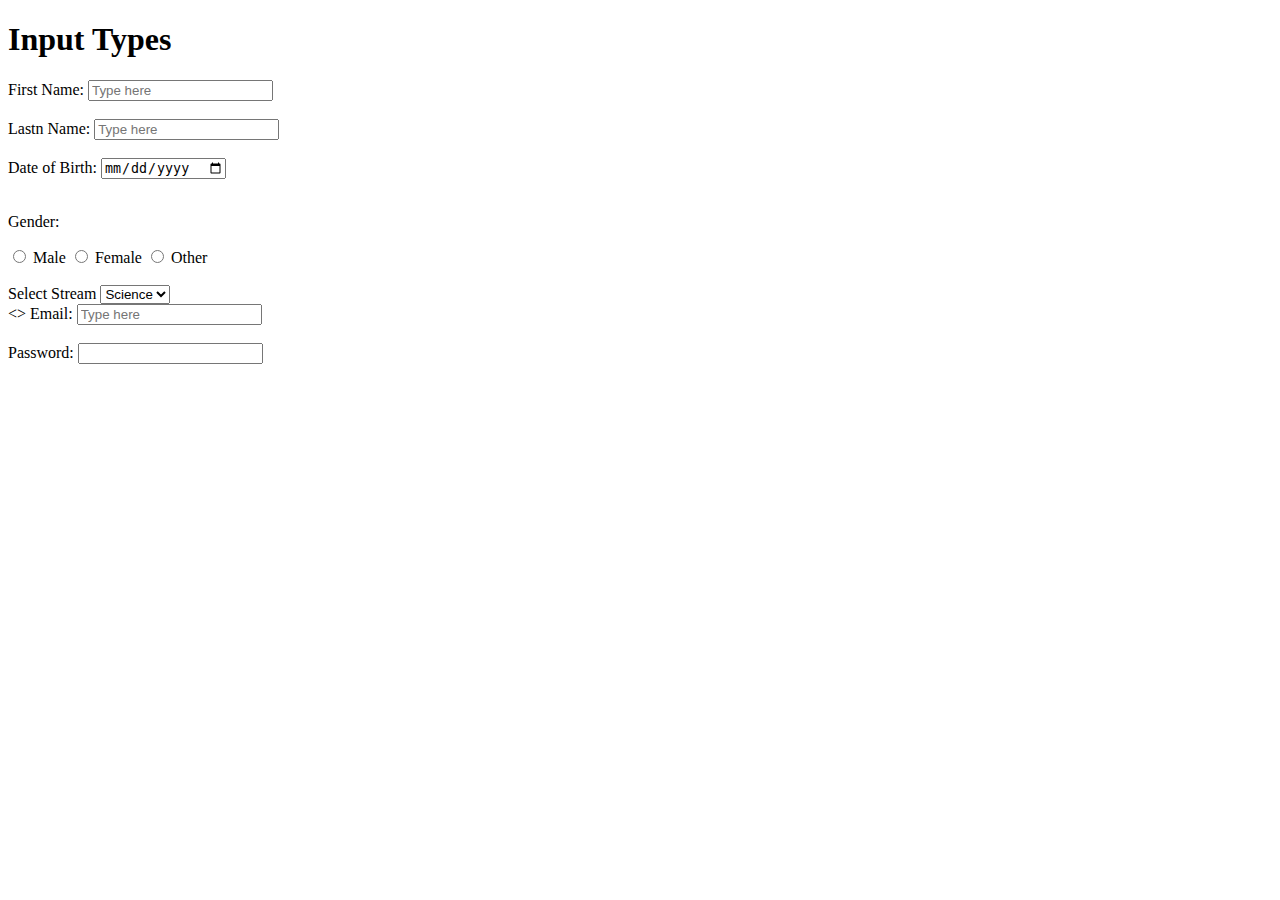
==== form.html @ 4279503b "Add files via upload" ====
<!DOCTYPE html>
<html>
    <head>
        <title>Form</title>
    </head>
    <body>
        <h1>Input Types</h1>
        <form>
            <label for="fname">First Name:</label>
            <input type="text" placeholder="Type here"><br><br>
            <label for="lname">Lastn Name:</label>
            <input type="text" placeholder="Type here"><br><br>
            <label for="dob">Date of Birth:</label>
            <input type="date"><br><br>
            <p>Gender:</p>
            <input type="radio">
            <label for="male">Male</label>
            <input type="radio">
            <label for="female">Female</label>
            <input type="radio">
            <label for="other">Other</label><br><br>
            <label for="stream">Select Stream</label>
            <select>
                <option value="science">Science</option>
                <option value="arts">Arts</option>
            </select><br>
            <>
            <label for="email">Email:</label>
            <input type="email" placeholder="Type here"><br><br>
            <label for="password">Password:</label>
            <input type="password"><br><br>
            

        </form>
    </body>
</html>
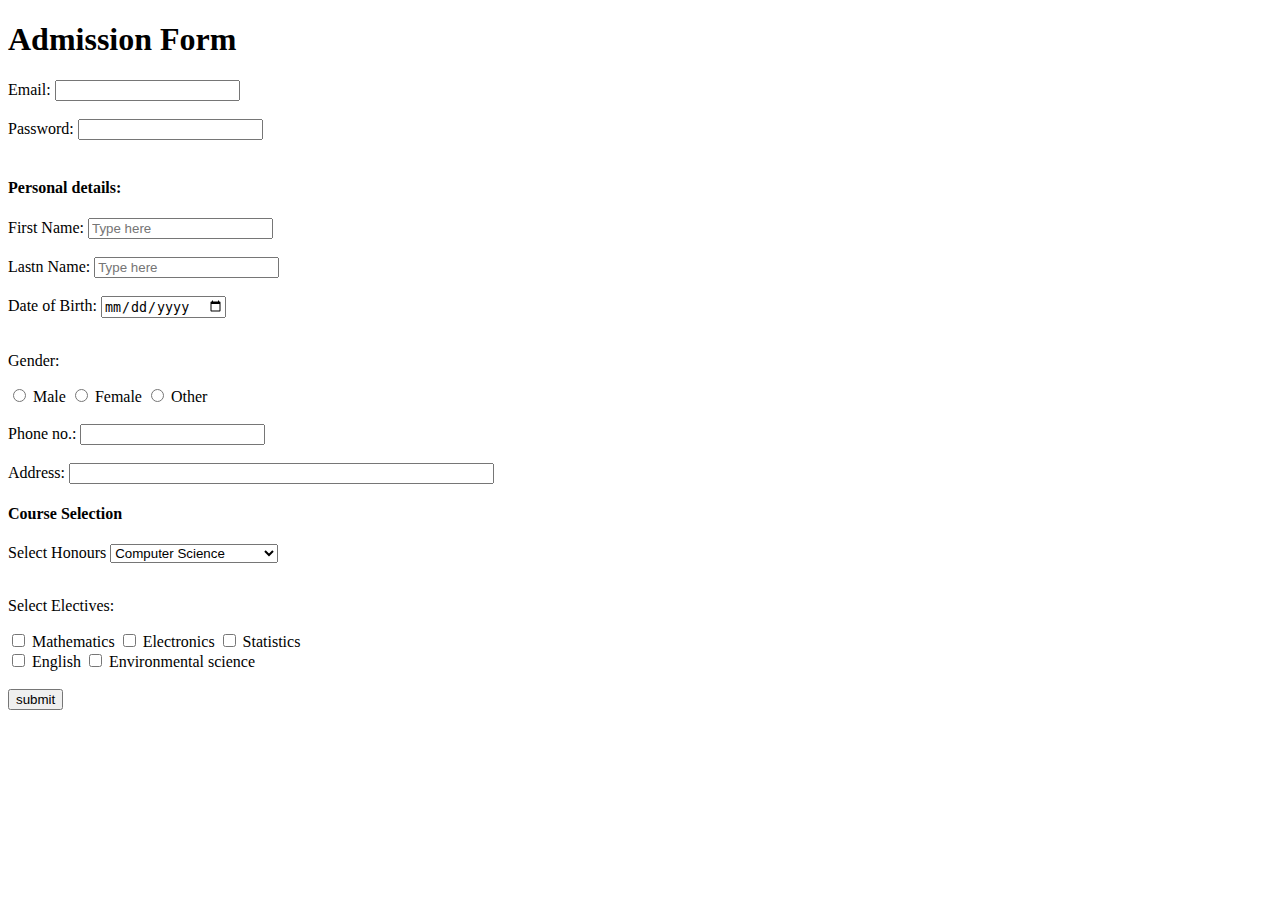
==== commit c0921d0d: "Add files via upload" ====
--- a/form.html
+++ b/form.html
@@ -4,8 +4,13 @@
         <title>Form</title>
     </head>
     <body>
-        <h1>Input Types</h1>
+        <h1>Admission Form</h1>
         <form>
+            <label for="email">Email:</label>
+            <input type="email" size="20"><br><br>
+            <label for="password">Password:</label>
+            <input type="password"><br><br>
+            <p><h4>Personal details:</h4></p>
             <label for="fname">First Name:</label>
             <input type="text" placeholder="Type here"><br><br>
             <label for="lname">Lastn Name:</label>
@@ -19,18 +24,31 @@
             <label for="female">Female</label>
             <input type="radio">
             <label for="other">Other</label><br><br>
-            <label for="stream">Select Stream</label>
+            <label for="phoneno">Phone no.:</label>
+            <input type="tel" pattern="[0-9]{10}"><br><br>
+            <label for="add">Address:</label>
+            <input type="text" size="50">
+            <p><h4> Course Selection</h4></p>
+            <label for="Honours">Select Honours</label>
             <select>
-                <option value="science">Science</option>
-                <option value="arts">Arts</option>
+                <option value="cs">Computer Science</option>
+                <option value="it">Informaation Technology</option>
             </select><br>
-            <>
-            <label for="email">Email:</label>
-            <input type="email" placeholder="Type here"><br><br>
-            <label for="password">Password:</label>
-            <input type="password"><br><br>
+            <br>
+            <p>Select Electives:</p>
+            <input type="checkbox">
+            <label for="maths"> Mathematics</label>
+            <input type="checkbox" id="vehicle2" name="vehicle2" value="Car">
+            <label for="electronics"> Electronics</label>
+            <input type="checkbox" id="vehicle3" name="vehicle3" value="Boat">
+            <label for="statistics"> Statistics</label><br>
+            <input type="checkbox">
+            <label for="english">English</label>
+            <input type="checkbox">
+            <label for="evs">Environmental science</label><br>
+            <br>
+            <input type="submit" value="submit">      
             
-
         </form>
     </body>
 </html>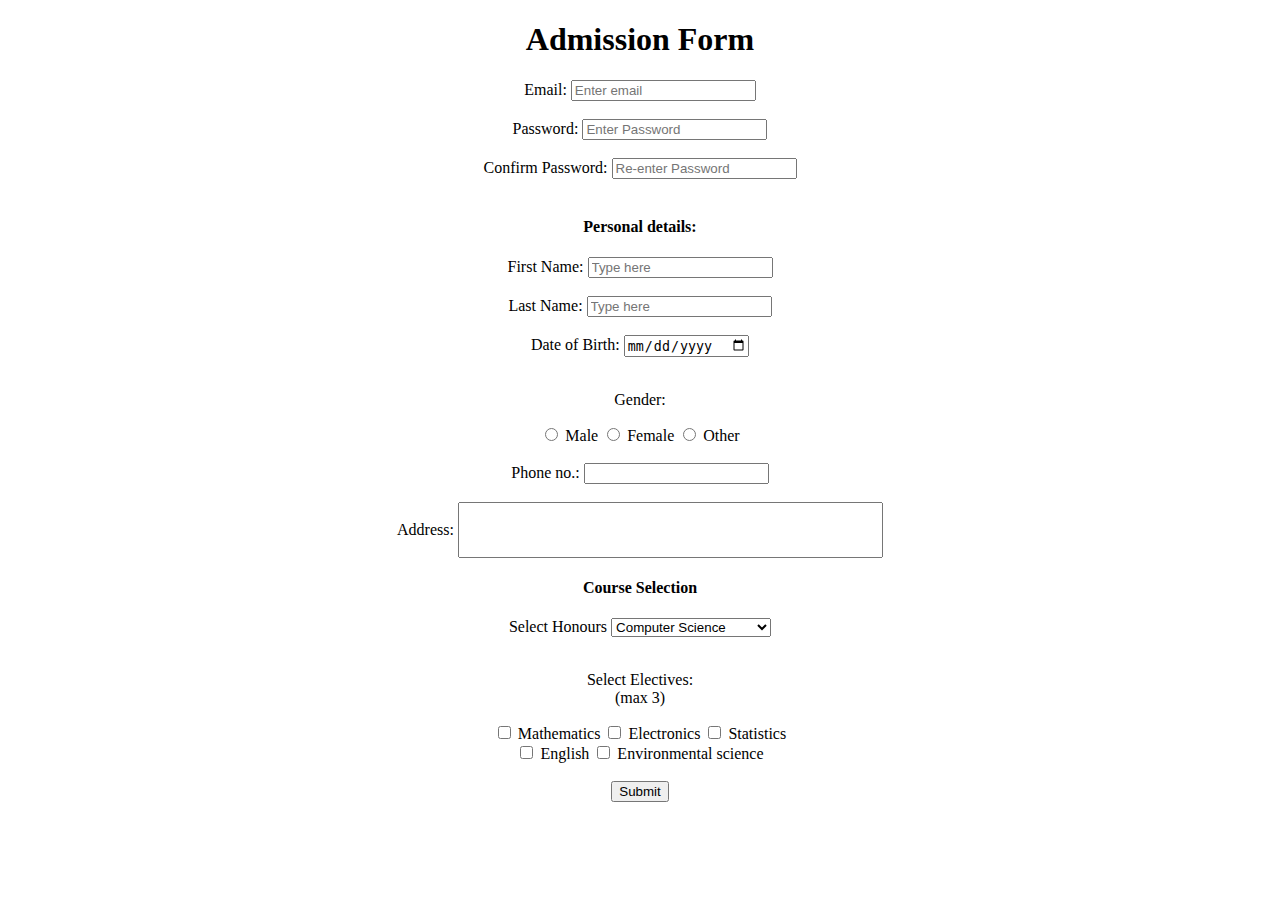
==== commit a6b2d66c: "Add files via upload" ====
--- a/form.html
+++ b/form.html
@@ -4,38 +4,45 @@
         <title>Form</title>
     </head>
     <body>
+        <center>
         <h1>Admission Form</h1>
         <form>
             <label for="email">Email:</label>
-            <input type="email" size="20"><br><br>
+            <input type="email" size="20" placeholder="Enter email" required><br><br>
             <label for="password">Password:</label>
-            <input type="password"><br><br>
+            <input type="password" placeholder="Enter Password"  required><br><br>
+            <label for="password">Confirm Password:</label>
+            <input type="password" placeholder="Re-enter Password" required><br><br>
             <p><h4>Personal details:</h4></p>
             <label for="fname">First Name:</label>
-            <input type="text" placeholder="Type here"><br><br>
-            <label for="lname">Lastn Name:</label>
-            <input type="text" placeholder="Type here"><br><br>
+            <input type="text" placeholder="Type here" required><br><br>
+            <label for="lname">Last Name:</label>
+            <input type="text" placeholder="Type here" required><br><br>
             <label for="dob">Date of Birth:</label>
-            <input type="date"><br><br>
+            <input type="date" required><br><br>
             <p>Gender:</p>
-            <input type="radio">
-            <label for="male">Male</label>
-            <input type="radio">
-            <label for="female">Female</label>
-            <input type="radio">
-            <label for="other">Other</label><br><br>
+            <div>
+                <input type="radio" id="male" name="gender" value="male">
+                <label for="male">Male</label>
+                <input type="radio" id="female" name="gender" value="female">
+                <label for="female">Female</label>
+                <input type="radio" id="other" name="gender" value="other">
+                <label for="other">Other</label><br><br>
+            </div>
             <label for="phoneno">Phone no.:</label>
-            <input type="tel" pattern="[0-9]{10}"><br><br>
+            <input type="tel" maxlength="10" required"><br><br>
             <label for="add">Address:</label>
-            <input type="text" size="50">
+            <input type="text" size="50" style="height: 50px;">
             <p><h4> Course Selection</h4></p>
             <label for="Honours">Select Honours</label>
             <select>
+              
                 <option value="cs">Computer Science</option>
-                <option value="it">Informaation Technology</option>
+                <option value="it">Information Technology</option>
+             
             </select><br>
             <br>
-            <p>Select Electives:</p>
+            <p>Select Electives:<br>(max 3)</p>
             <input type="checkbox">
             <label for="maths"> Mathematics</label>
             <input type="checkbox" id="vehicle2" name="vehicle2" value="Car">
@@ -47,8 +54,9 @@
             <input type="checkbox">
             <label for="evs">Environmental science</label><br>
             <br>
-            <input type="submit" value="submit">      
+            <input type="submit" value="Submit">      
             
         </form>
+        </center>
     </body>
 </html>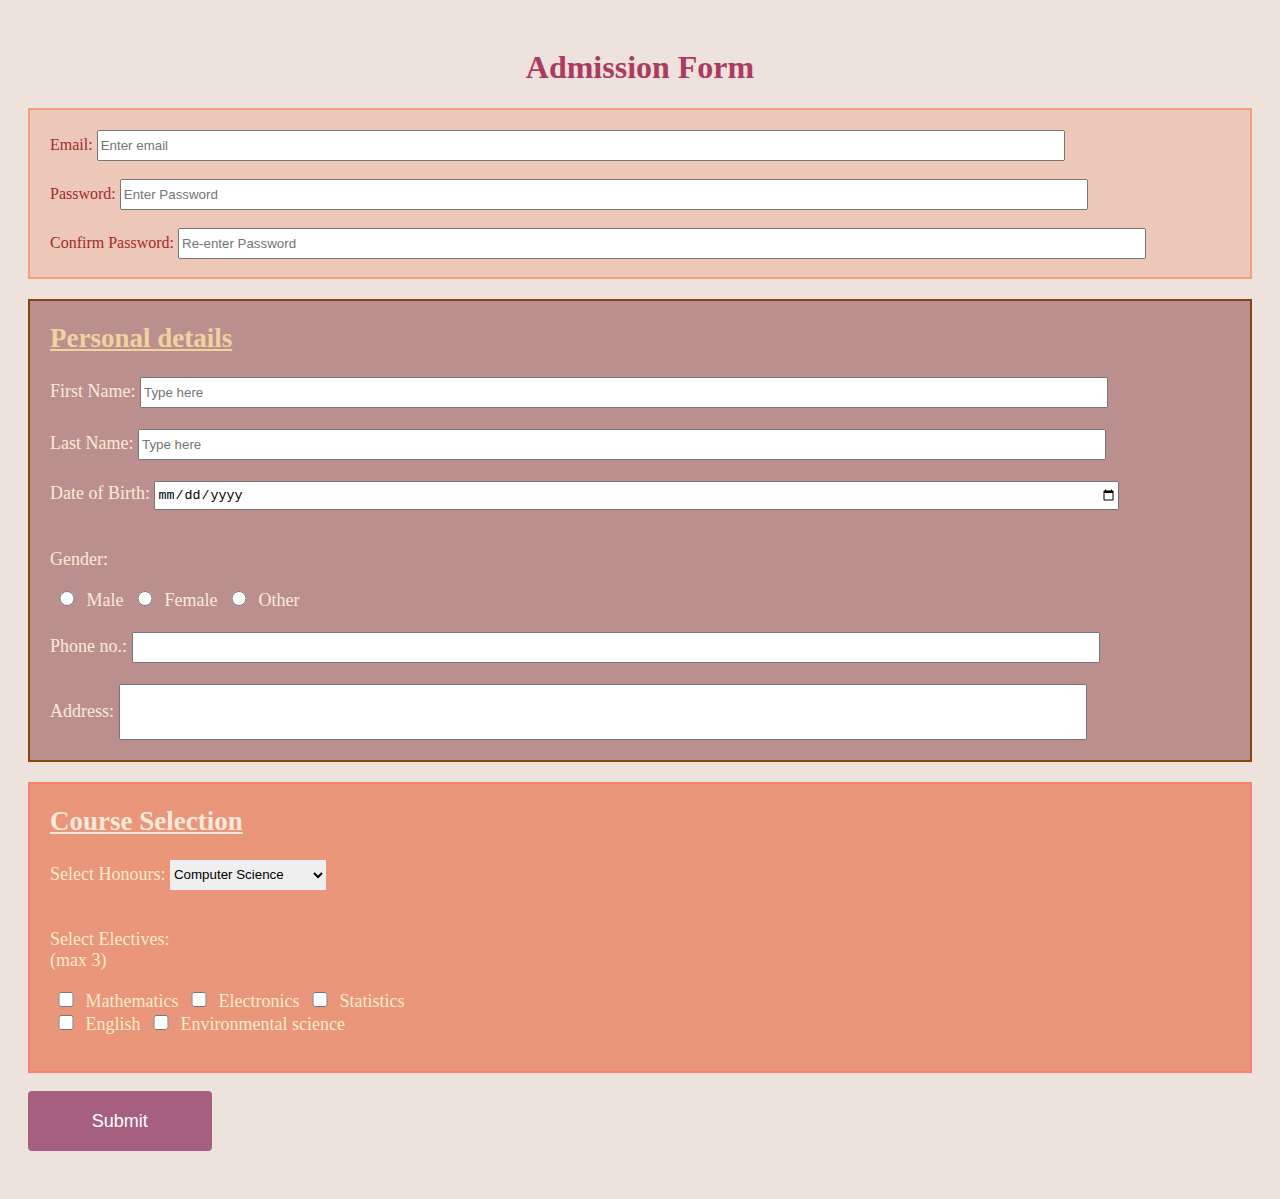
==== commit 1d8f6b06: "Add files via upload" ====
--- a/form.html
+++ b/form.html
@@ -2,18 +2,23 @@
 <html>
     <head>
         <title>Form</title>
+        <link rel="stylesheet" href="style.css">
     </head>
     <body>
-        <center>
-        <h1>Admission Form</h1>
+        
+        <h1 align="center">Admission Form</h1>
         <form>
+            <div class="signup">
             <label for="email">Email:</label>
             <input type="email" size="20" placeholder="Enter email" required><br><br>
             <label for="password">Password:</label>
             <input type="password" placeholder="Enter Password"  required><br><br>
             <label for="password">Confirm Password:</label>
             <input type="password" placeholder="Re-enter Password" required><br><br>
-            <p><h4>Personal details:</h4></p>
+            </div>
+
+            <div class="pdetails">
+            <h2 class="h2a"><u>Personal details</u></h2>
             <label for="fname">First Name:</label>
             <input type="text" placeholder="Type here" required><br><br>
             <label for="lname">Last Name:</label>
@@ -21,20 +26,23 @@
             <label for="dob">Date of Birth:</label>
             <input type="date" required><br><br>
             <p>Gender:</p>
-            <div>
+           
                 <input type="radio" id="male" name="gender" value="male">
                 <label for="male">Male</label>
                 <input type="radio" id="female" name="gender" value="female">
                 <label for="female">Female</label>
                 <input type="radio" id="other" name="gender" value="other">
                 <label for="other">Other</label><br><br>
-            </div>
+           
             <label for="phoneno">Phone no.:</label>
             <input type="tel" maxlength="10" required"><br><br>
             <label for="add">Address:</label>
             <input type="text" size="50" style="height: 50px;">
-            <p><h4> Course Selection</h4></p>
-            <label for="Honours">Select Honours</label>
+            </div>
+           
+            <div class="cdetails">
+            <p><h2 class="h2b"> <u>Course Selection</u></h2></p>
+            <label for="Honours">Select Honours:</label>
             <select>
               
                 <option value="cs">Computer Science</option>
@@ -54,9 +62,11 @@
             <input type="checkbox">
             <label for="evs">Environmental science</label><br>
             <br>
+            </div>
+            <br>
             <input type="submit" value="Submit">      
             
         </form>
-        </center>
+        
     </body>
 </html>--- a/style.css
+++ b/style.css
@@ -0,0 +1,67 @@
+body{
+    background-color: #eee2dc;
+    padding:20px;
+}
+h1{
+    font-family:'Georgia',serif;
+    color:#ac3b61;
+}
+.signup{
+    border: 2px solid rgb(243, 159, 123);
+    background-color: #edc7b7;
+    padding-top: 20px;
+    padding-left: 20px;
+    color: brown;
+}
+.pdetails{
+    border: 2px solid saddlebrown;
+    background-color: rosybrown;
+    margin-top: 20px;
+    padding-bottom: 20px;
+    padding-left: 20px;
+    font-family: 'garamond',serif;
+    color:antiquewhite;
+    font-size: large;
+}
+.h2a{
+    font-family:'georgia',serif;
+    color: rgb(240, 210, 158);
+}
+.cdetails{
+    background-color: darksalmon;
+    border: 2px solid salmon;
+    margin-top: 20px;
+    padding-bottom: 15px;
+    font-family: 'garamond',serif;
+    color:blanchedalmond;
+    font-size: large;
+    padding-left: 20px;
+}
+.h2b{
+    color:rgb(247, 234, 219);
+}
+input{
+    width:80%;
+    height:25px;
+}
+input[type=checkbox],input[type=radio]{
+    width:2%;
+    height:15px;
+}
+input[type=submit] {
+    width:15%;
+    background-color: #a65f7e;
+    color: white;
+    font-size: large;
+    align-items: center;
+    padding: 20px 20px 40px 20px;
+    border: none;
+    border-radius: 4px;
+    cursor: pointer;
+    margin-bottom:20px;
+}
+select{
+    width:13%;
+    height:30px;
+    border:2px;
+}
